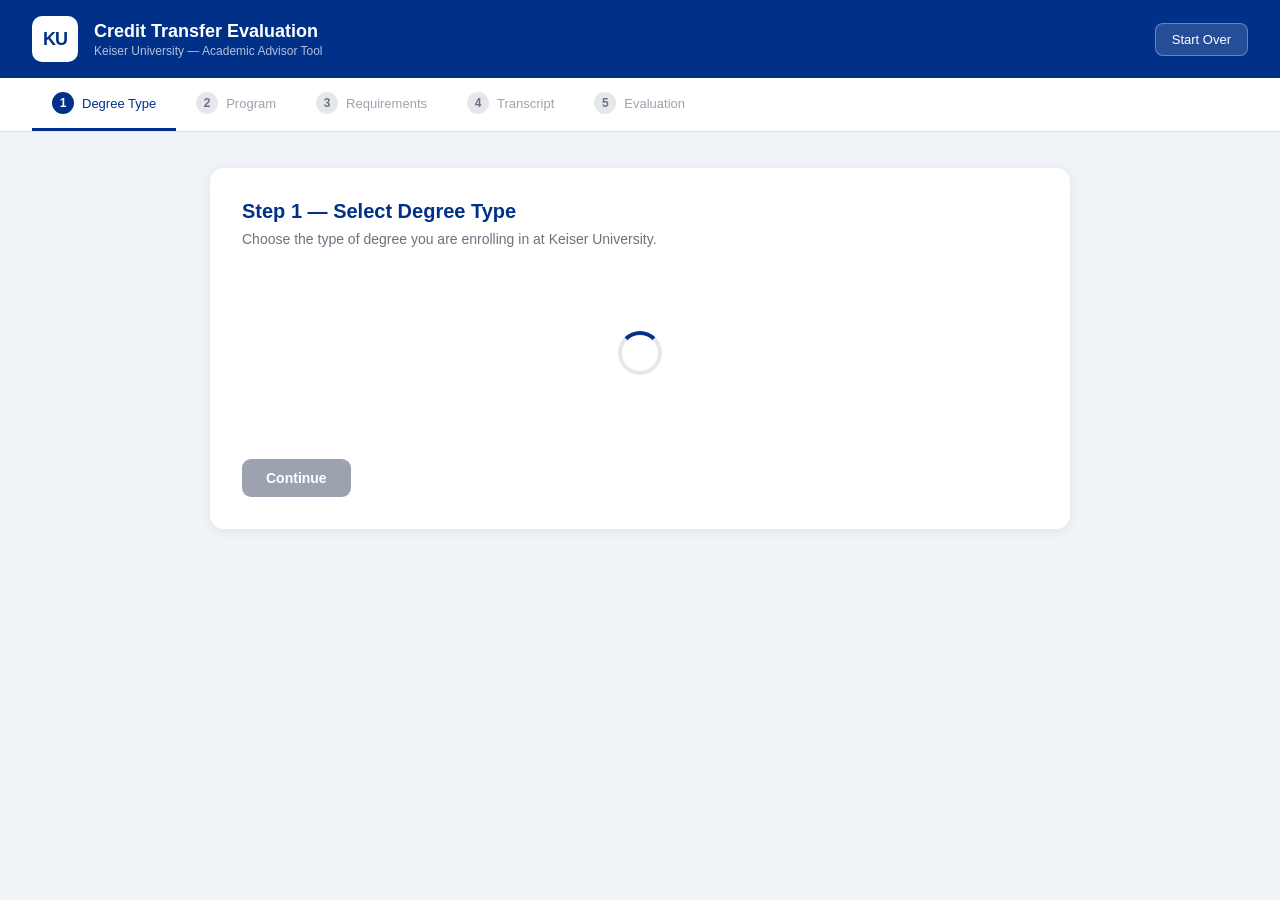
==== templates/index.html @ bb35828b "Initial deploy" ====
<!DOCTYPE html>
<html lang="en">
<head>
  <meta charset="UTF-8"/>
  <meta name="viewport" content="width=device-width, initial-scale=1.0"/>
  <title>KU Credit Transfer Evaluation</title>
  <style>
    *, *::before, *::after { box-sizing: border-box; margin: 0; padding: 0; }

    body {
      font-family: -apple-system, BlinkMacSystemFont, "Segoe UI", Roboto, sans-serif;
      background: #f0f4f8;
      min-height: 100vh;
      color: #1a1a2e;
    }

    /* ── Header ── */
    header {
      background: #003087;
      color: white;
      padding: 16px 32px;
      display: flex;
      align-items: center;
      gap: 16px;
      box-shadow: 0 2px 12px rgba(0,0,0,0.25);
    }
    .logo {
      width: 46px; height: 46px;
      background: white;
      border-radius: 10px;
      display: flex; align-items: center; justify-content: center;
      font-weight: 900; color: #003087; font-size: 18px; letter-spacing: -1px;
      flex-shrink: 0;
    }
    header h1 { font-size: 18px; font-weight: 700; }
    header p  { font-size: 12px; opacity: 0.7; margin-top: 2px; }
    header .restart {
      margin-left: auto;
      background: rgba(255,255,255,0.15);
      border: 1px solid rgba(255,255,255,0.3);
      color: white; padding: 8px 16px; border-radius: 8px;
      cursor: pointer; font-size: 13px; transition: background .2s;
    }
    header .restart:hover { background: rgba(255,255,255,0.28); }

    /* ── Progress bar ── */
    #progress-bar {
      background: white;
      border-bottom: 1px solid #dde3ea;
      display: flex;
      padding: 0 32px;
    }
    .step-tab {
      padding: 14px 20px;
      font-size: 13px;
      color: #9ca3af;
      border-bottom: 3px solid transparent;
      display: flex; align-items: center; gap: 8px;
      transition: color .2s, border-color .2s;
    }
    .step-tab .num {
      width: 22px; height: 22px;
      border-radius: 50%;
      background: #e5e7eb;
      color: #6b7280;
      font-size: 12px; font-weight: 700;
      display: flex; align-items: center; justify-content: center;
    }
    .step-tab.active { color: #003087; border-bottom-color: #003087; }
    .step-tab.active .num { background: #003087; color: white; }
    .step-tab.done { color: #16a34a; }
    .step-tab.done .num { background: #16a34a; color: white; }

    /* ── Main content ── */
    main {
      max-width: 900px;
      margin: 36px auto;
      padding: 0 20px 60px;
    }

    .card {
      background: white;
      border-radius: 14px;
      box-shadow: 0 2px 12px rgba(0,0,0,0.07);
      padding: 32px;
      margin-bottom: 24px;
    }
    .card h2 {
      font-size: 20px; font-weight: 700; color: #003087;
      margin-bottom: 8px;
    }
    .card .subtitle {
      font-size: 14px; color: #6b7280; margin-bottom: 24px;
    }

    /* ── Step panels ── */
    .step-panel { display: none; }
    .step-panel.active { display: block; }

    /* ── Degree type cards ── */
    .degree-grid {
      display: grid;
      grid-template-columns: repeat(auto-fit, minmax(180px, 1fr));
      gap: 14px;
    }
    .degree-card {
      border: 2px solid #e5e7eb;
      border-radius: 12px;
      padding: 24px 16px;
      text-align: center;
      cursor: pointer;
      transition: border-color .2s, box-shadow .2s, transform .15s;
    }
    .degree-card:hover {
      border-color: #003087;
      box-shadow: 0 4px 16px rgba(0,48,135,0.12);
      transform: translateY(-2px);
    }
    .degree-card.selected {
      border-color: #003087;
      background: #eef3fb;
    }
    .degree-card .badge {
      display: inline-block;
      background: #003087; color: white;
      border-radius: 8px; padding: 6px 14px;
      font-size: 22px; font-weight: 800; letter-spacing: 1px;
      margin-bottom: 10px;
    }
    .degree-card.selected .badge { background: #002060; }
    .degree-card .label { font-size: 13px; color: #374151; font-weight: 500; }

    /* ── Program list ── */
    .program-search {
      width: 100%; padding: 10px 14px;
      border: 1.5px solid #d1d5db; border-radius: 8px;
      font-size: 14px; margin-bottom: 14px; outline: none;
    }
    .program-search:focus { border-color: #003087; }
    .program-list { max-height: 360px; overflow-y: auto; border: 1px solid #e5e7eb; border-radius: 10px; }
    .program-item {
      padding: 14px 16px;
      cursor: pointer;
      border-bottom: 1px solid #f3f4f6;
      transition: background .15s;
      display: flex; align-items: center; gap: 12px;
    }
    .program-item:last-child { border-bottom: none; }
    .program-item:hover { background: #f0f4f8; }
    .program-item.selected { background: #eef3fb; }
    .program-item .prog-code {
      background: #e0e7ef; color: #003087;
      border-radius: 6px; padding: 3px 8px;
      font-size: 11px; font-weight: 700;
      white-space: nowrap;
    }
    .program-item .prog-name { font-size: 14px; font-weight: 500; }

    /* ── Requirements table ── */
    .req-table-wrap { overflow-x: auto; }
    table.req-table {
      width: 100%; border-collapse: collapse; font-size: 13.5px;
    }
    .req-table th {
      background: #003087; color: white;
      padding: 10px 14px; text-align: left; font-weight: 600;
    }
    .req-table td { padding: 9px 14px; border-bottom: 1px solid #f0f0f0; }
    .req-table tr.row-category td {
      background: #eef3fb; font-weight: 700; color: #003087;
      font-size: 14px;
    }
    .req-table tr.row-discipline td {
      background: #f8fafc; font-weight: 600; color: #374151;
      padding-left: 28px;
    }
    .req-table tr.row-course td { padding-left: 44px; }
    .req-table tr.row-course:hover td { background: #fafbfc; }
    .credits-badge {
      display: inline-block;
      background: #e0e7ef; color: #003087;
      border-radius: 99px; padding: 2px 10px;
      font-size: 12px; font-weight: 700; white-space: nowrap;
    }

    /* ── Buttons ── */
    .btn-row { display: flex; gap: 12px; margin-top: 24px; }
    .btn {
      padding: 11px 24px; border-radius: 9px;
      font-size: 14px; font-weight: 600; cursor: pointer;
      border: none; transition: background .2s, transform .1s;
    }
    .btn:active { transform: scale(0.98); }
    .btn-primary { background: #003087; color: white; }
    .btn-primary:hover { background: #00226b; }
    .btn-primary:disabled { background: #9ca3af; cursor: not-allowed; }
    .btn-secondary { background: #e5e7eb; color: #374151; }
    .btn-secondary:hover { background: #d1d5db; }

    /* ── Transcript / PDF upload ── */
    .upload-zone {
      border: 2.5px dashed #c7d2e0;
      border-radius: 14px;
      padding: 48px 24px;
      text-align: center;
      cursor: pointer;
      transition: border-color .2s, background .2s;
      background: #f8fafc;
    }
    .upload-zone:hover, .upload-zone.drag-over {
      border-color: #003087;
      background: #eef3fb;
    }
    .upload-zone .icon { font-size: 42px; margin-bottom: 12px; }
    .upload-zone .upload-title { font-size: 16px; font-weight: 600; color: #374151; }
    .upload-zone .upload-sub   { font-size: 13px; color: #9ca3af; margin-top: 6px; }
    .upload-zone .browse-link  { color: #003087; text-decoration: underline; cursor: pointer; }

    .extracted-preview {
      margin-top: 20px;
      border: 1.5px solid #d1d5db;
      border-radius: 10px;
      overflow: hidden;
    }
    .extracted-preview .preview-header {
      background: #eef3fb;
      padding: 10px 16px;
      display: flex; align-items: center; justify-content: space-between;
      border-bottom: 1px solid #d1d5db;
    }
    .extracted-preview .preview-header span { font-size: 13px; font-weight: 600; color: #003087; }
    .extracted-preview .preview-header button {
      background: none; border: none; color: #6b7280;
      font-size: 12px; cursor: pointer; text-decoration: underline;
    }
    .transcript-area {
      width: 100%; min-height: 200px; max-height: 320px;
      border: none; outline: none;
      padding: 14px; font-size: 12.5px; font-family: "Courier New", monospace;
      line-height: 1.6; resize: vertical;
      background: white;
    }
    .transcript-hint { font-size: 12px; color: #9ca3af; margin-top: 8px; }

    /* ── Results ── */
    .result-summary {
      display: grid; grid-template-columns: repeat(auto-fit, minmax(160px, 1fr));
      gap: 14px; margin-bottom: 28px;
    }
    .stat-card {
      background: #f8fafc; border-radius: 10px;
      padding: 16px 20px; text-align: center;
      border: 1px solid #e5e7eb;
    }
    .stat-card .val {
      font-size: 28px; font-weight: 800; color: #003087; line-height: 1;
    }
    .stat-card .lbl { font-size: 12px; color: #6b7280; margin-top: 4px; }

    .section-title {
      font-size: 15px; font-weight: 700; color: #003087;
      margin: 24px 0 12px; padding-bottom: 6px;
      border-bottom: 2px solid #e5e7eb;
    }

    table.eval-table {
      width: 100%; border-collapse: collapse; font-size: 13px;
    }
    .eval-table th {
      background: #003087; color: white;
      padding: 9px 12px; text-align: left; font-weight: 600;
    }
    .eval-table td { padding: 9px 12px; border-bottom: 1px solid #f0f0f0; vertical-align: top; }
    .eval-table tr:nth-child(even) td { background: #fafbfc; }
    .eval-table tr:hover td { background: #f0f4f8; }

    .badge-match {
      display: inline-block; border-radius: 99px;
      padding: 2px 10px; font-size: 11px; font-weight: 700; white-space: nowrap;
    }
    .match-direct     { background: #dcfce7; color: #15803d; }
    .match-equivalent { background: #fef9c3; color: #a16207; }
    .match-pending    { background: #fee2e2; color: #b91c1c; }

    .waiver-banner {
      background: #dcfce7; border: 1px solid #86efac;
      border-radius: 10px; padding: 14px 18px;
      color: #15803d; font-size: 13.5px; font-weight: 500;
      margin-bottom: 16px;
    }

    .action-list { list-style: none; }
    .action-list li {
      padding: 8px 14px; margin-bottom: 6px;
      background: #fef9c3; border-left: 4px solid #ca8a04;
      border-radius: 0 8px 8px 0; font-size: 13px;
    }

    /* ── Loading spinner ── */
    .spinner-wrap {
      display: flex; flex-direction: column;
      align-items: center; justify-content: center;
      padding: 60px 0; gap: 16px;
    }
    .spinner {
      width: 44px; height: 44px;
      border: 4px solid #e5e7eb;
      border-top-color: #003087;
      border-radius: 50%;
      animation: spin 0.8s linear infinite;
    }
    @keyframes spin { to { transform: rotate(360deg); } }
    .spinner-text { color: #6b7280; font-size: 14px; }

    /* ── Program summary banner ── */
    .selected-program-banner {
      background: #eef3fb; border-radius: 10px;
      padding: 14px 18px; margin-bottom: 20px;
      display: flex; align-items: center; gap: 14px;
    }
    .selected-program-banner .code {
      background: #003087; color: white;
      border-radius: 8px; padding: 6px 12px;
      font-weight: 700; font-size: 13px; white-space: nowrap;
    }
    .selected-program-banner .name { font-size: 14px; font-weight: 600; color: #003087; }
    .selected-program-banner .type { font-size: 12px; color: #6b7280; }
  </style>
</head>
<body>

<header>
  <div class="logo">KU</div>
  <div>
    <h1>Credit Transfer Evaluation</h1>
    <p>Keiser University — Academic Advisor Tool</p>
  </div>
  <button class="restart" onclick="restart()">Start Over</button>
</header>

<!-- Progress tabs -->
<div id="progress-bar">
  <div class="step-tab active" id="tab-1"><span class="num">1</span> Degree Type</div>
  <div class="step-tab" id="tab-2"><span class="num">2</span> Program</div>
  <div class="step-tab" id="tab-3"><span class="num">3</span> Requirements</div>
  <div class="step-tab" id="tab-4"><span class="num">4</span> Transcript</div>
  <div class="step-tab" id="tab-5"><span class="num">5</span> Evaluation</div>
</div>

<main>

  <!-- STEP 1: Degree Type -->
  <div class="step-panel active" id="step-1">
    <div class="card">
      <h2>Step 1 — Select Degree Type</h2>
      <p class="subtitle">Choose the type of degree you are enrolling in at Keiser University.</p>
      <div class="degree-grid" id="degree-grid">
        <div class="spinner-wrap"><div class="spinner"></div></div>
      </div>
      <div class="btn-row">
        <button class="btn btn-primary" id="btn-step1" onclick="goToStep2()" disabled>Continue</button>
      </div>
    </div>
  </div>

  <!-- STEP 2: Program -->
  <div class="step-panel" id="step-2">
    <div class="card">
      <h2>Step 2 — Select Your Program</h2>
      <p class="subtitle" id="step2-subtitle">Programs available for the selected degree type.</p>
      <input class="program-search" id="program-search" placeholder="Search programs..." oninput="filterPrograms()" />
      <div class="program-list" id="program-list">
        <div class="spinner-wrap"><div class="spinner"></div></div>
      </div>
      <div class="btn-row">
        <button class="btn btn-secondary" onclick="goToStep(1)">Back</button>
        <button class="btn btn-primary" id="btn-step2" onclick="goToStep3()" disabled>Continue</button>
      </div>
    </div>
  </div>

  <!-- STEP 3: Requirements -->
  <div class="step-panel" id="step-3">
    <div class="card">
      <h2>Step 3 — Program Requirements</h2>
      <p class="subtitle">Review the required courses for your program before proceeding.</p>
      <div id="req-content">
        <div class="spinner-wrap"><div class="spinner"></div></div>
      </div>
      <div class="btn-row">
        <button class="btn btn-secondary" onclick="goToStep(2)">Back</button>
        <button class="btn btn-primary" onclick="goToStep4()">Continue to Transcript</button>
      </div>
    </div>
  </div>

  <!-- STEP 4: Transcript -->
  <div class="step-panel" id="step-4">
    <div class="card">
      <h2>Step 4 — Upload Your Transcript</h2>
      <p class="subtitle">Upload your transcript PDF. The agent will read it and extract your completed courses automatically.</p>
      <div id="step4-program-banner"></div>

      <!-- Upload zone -->
      <div class="upload-zone" id="upload-zone"
           onclick="document.getElementById('pdf-input').click()"
           ondragover="onDragOver(event)" ondragleave="onDragLeave(event)" ondrop="onDrop(event)">
        <div class="icon">📄</div>
        <div class="upload-title">Drop your transcript PDF here</div>
        <div class="upload-sub">or <span class="browse-link">browse to upload</span></div>
        <div class="upload-sub" style="margin-top:10px">Supports text-based PDF transcripts</div>
      </div>
      <input type="file" id="pdf-input" accept=".pdf" style="display:none" onchange="onFileSelected(event)"/>

      <!-- Extracted text preview (hidden until PDF uploaded) -->
      <div class="extracted-preview" id="extracted-preview" style="display:none">
        <div class="preview-header">
          <span id="preview-filename">transcript.pdf</span>
          <button onclick="clearUpload()">Remove &amp; upload different file</button>
        </div>
        <textarea class="transcript-area" id="transcript-text"
          placeholder="Extracted text will appear here..."></textarea>
      </div>

      <p class="transcript-hint" id="upload-hint">Courses with a grade of D or F will automatically be excluded from the evaluation.</p>

      <div class="btn-row">
        <button class="btn btn-secondary" onclick="goToStep(3)">Back</button>
        <button class="btn btn-primary" id="btn-evaluate" onclick="runEvaluation()" disabled>Evaluate Transfer Credits</button>
      </div>
    </div>
  </div>

  <!-- STEP 5: Results -->
  <div class="step-panel" id="step-5">
    <div class="card">
      <h2>Step 5 — Transfer Credit Evaluation</h2>
      <p class="subtitle" id="result-subtitle"></p>
      <div id="result-content">
        <div class="spinner-wrap">
          <div class="spinner"></div>
          <p class="spinner-text">Evaluating your transcript against program requirements…</p>
        </div>
      </div>
      <div class="btn-row" id="result-btn-row" style="display:none">
        <button class="btn btn-secondary" onclick="goToStep(4)">Back</button>
        <button class="btn btn-primary" onclick="window.print()">Print / Save as PDF</button>
      </div>
    </div>
  </div>

</main>

<script>
  let selectedDegreeType = null;
  let selectedProgram    = null;  // { key, program_name, full_name, program_code }
  let allPrograms        = [];

  // ── helpers ────────────────────────────────────────────────────────────────

  function goToStep(n) {
    document.querySelectorAll(".step-panel").forEach(p => p.classList.remove("active"));
    document.getElementById(`step-${n}`).classList.add("active");
    for (let i = 1; i <= 5; i++) {
      const tab = document.getElementById(`tab-${i}`);
      tab.classList.remove("active", "done");
      if (i < n) tab.classList.add("done");
      if (i === n) tab.classList.add("active");
    }
    window.scrollTo(0, 0);
  }

  function restart() {
    selectedDegreeType = null;
    selectedProgram    = null;
    allPrograms        = [];
    document.getElementById("program-search").value = "";
    document.getElementById("transcript-text").value = "";
    document.getElementById("result-content").innerHTML = "";
    document.getElementById("result-btn-row").style.display = "none";
    document.getElementById("btn-step1").disabled = true;
    document.getElementById("btn-step2").disabled = true;
    loadDegreeTypes();
    goToStep(1);
  }

  // ── Step 1: load degree types ──────────────────────────────────────────────

  async function loadDegreeTypes() {
    const grid = document.getElementById("degree-grid");
    grid.innerHTML = '<div class="spinner-wrap"><div class="spinner"></div></div>';
    const res  = await fetch("/api/degree-types");
    const types = await res.json();
    grid.innerHTML = "";
    types.forEach(t => {
      const card = document.createElement("div");
      card.className = "degree-card";
      card.dataset.type = t.degree_type;
      card.innerHTML = `<div class="badge">${t.short}</div><div class="label">${t.degree_type}</div>`;
      card.onclick = () => selectDegreeType(t.degree_type, card);
      grid.appendChild(card);
    });
  }

  function selectDegreeType(type, card) {
    document.querySelectorAll(".degree-card").forEach(c => c.classList.remove("selected"));
    card.classList.add("selected");
    selectedDegreeType = type;
    document.getElementById("btn-step1").disabled = false;
  }

  async function goToStep2() {
    if (!selectedDegreeType) return;
    goToStep(2);
    document.getElementById("step2-subtitle").textContent =
      `Programs available for: ${selectedDegreeType}`;
    document.getElementById("btn-step2").disabled = true;
    const list = document.getElementById("program-list");
    list.innerHTML = '<div class="spinner-wrap"><div class="spinner"></div></div>';

    const res = await fetch(`/api/programs?degree_type=${encodeURIComponent(selectedDegreeType)}`);
    allPrograms = await res.json();
    renderProgramList(allPrograms);
  }

  function renderProgramList(programs) {
    const list = document.getElementById("program-list");
    list.innerHTML = "";
    programs.forEach(p => {
      const item = document.createElement("div");
      item.className = "program-item" + (selectedProgram && selectedProgram.key === p.key ? " selected" : "");
      item.innerHTML = `<span class="prog-code">${p.program_code}</span><span class="prog-name">${p.full_name}</span>`;
      item.onclick = () => selectProgram(p, item);
      list.appendChild(item);
    });
    if (programs.length === 0) {
      list.innerHTML = '<p style="padding:20px;color:#9ca3af;text-align:center">No programs found.</p>';
    }
  }

  function filterPrograms() {
    const q = document.getElementById("program-search").value.toLowerCase();
    renderProgramList(allPrograms.filter(p =>
      p.program_name.toLowerCase().includes(q) || p.full_name.toLowerCase().includes(q)
    ));
  }

  function selectProgram(program, item) {
    document.querySelectorAll(".program-item").forEach(i => i.classList.remove("selected"));
    item.classList.add("selected");
    selectedProgram = program;
    document.getElementById("btn-step2").disabled = false;
  }

  // ── Step 3: requirements ───────────────────────────────────────────────────

  async function goToStep3() {
    if (!selectedProgram) return;
    goToStep(3);
    const wrap = document.getElementById("req-content");
    wrap.innerHTML = '<div class="spinner-wrap"><div class="spinner"></div></div>';

    const res  = await fetch(`/api/program-requirements?key=${encodeURIComponent(selectedProgram.key)}`);
    const data = await res.json();
    renderRequirements(data, wrap);
  }

  function renderRequirements(data, wrap) {
    let html = `
      <div class="selected-program-banner">
        <span class="code">${data.program_code}</span>
        <div><div class="name">${data.full_name}</div><div class="type">${data.degree_type}</div></div>
      </div>
      <div class="req-table-wrap">
      <table class="req-table">
        <thead><tr>
          <th style="width:55%">Course / Requirement</th>
          <th style="width:20%">Code</th>
          <th style="width:12%">Credits</th>
        </tr></thead>
        <tbody>`;

    data.categories.forEach(cat => {
      html += `<tr class="row-category">
        <td colspan="2">${cat.name}</td>
        <td><span class="credits-badge">${cat.total_credits} cr</span></td>
      </tr>`;
      cat.disciplines.forEach(disc => {
        const showDisc = disc.name !== cat.name;
        if (showDisc) {
          html += `<tr class="row-discipline">
            <td colspan="2">${disc.name}</td>
            <td><span class="credits-badge">${disc.total_credits} cr</span></td>
          </tr>`;
        }
        disc.courses.forEach(c => {
          html += `<tr class="row-course">
            <td>${c.name}</td>
            <td style="font-family:monospace;font-size:12px">${c.code}</td>
            <td><span class="credits-badge">${c.credits} cr</span></td>
          </tr>`;
        });
      });
    });

    html += `</tbody></table></div>`;
    wrap.innerHTML = html;
  }

  // ── Step 4: PDF upload ─────────────────────────────────────────────────────

  function goToStep4() {
    goToStep(4);
    if (selectedProgram) {
      document.getElementById("step4-program-banner").innerHTML = `
        <div class="selected-program-banner" style="margin-bottom:16px">
          <span class="code">${selectedProgram.program_code}</span>
          <div><div class="name">${selectedProgram.full_name}</div></div>
        </div>`;
    }
  }

  function onDragOver(e) {
    e.preventDefault();
    document.getElementById("upload-zone").classList.add("drag-over");
  }
  function onDragLeave(e) {
    document.getElementById("upload-zone").classList.remove("drag-over");
  }
  function onDrop(e) {
    e.preventDefault();
    document.getElementById("upload-zone").classList.remove("drag-over");
    const file = e.dataTransfer.files[0];
    if (file) uploadPDF(file);
  }
  function onFileSelected(e) {
    const file = e.target.files[0];
    if (file) uploadPDF(file);
  }

  async function uploadPDF(file) {
    if (!file.name.toLowerCase().endsWith(".pdf")) {
      alert("Please upload a PDF file.");
      return;
    }

    // Show loading state on upload zone
    const zone = document.getElementById("upload-zone");
    zone.innerHTML = `
      <div class="spinner" style="margin:0 auto 12px"></div>
      <div class="upload-title">Reading PDF…</div>
      <div class="upload-sub">${file.name}</div>`;

    const formData = new FormData();
    formData.append("file", file);

    try {
      const res  = await fetch("/api/extract-pdf", { method: "POST", body: formData });
      const data = await res.json();

      if (data.error) {
        zone.innerHTML = `
          <div class="icon">⚠️</div>
          <div class="upload-title" style="color:#b91c1c">${data.error}</div>
          <div class="upload-sub browse-link" onclick="document.getElementById('pdf-input').click()">Try another file</div>`;
        return;
      }

      // Show extracted text
      zone.style.display = "none";
      const preview = document.getElementById("extracted-preview");
      preview.style.display = "block";
      document.getElementById("preview-filename").textContent = `✓ ${file.name}`;
      document.getElementById("transcript-text").value = data.text;
      document.getElementById("btn-evaluate").disabled = false;

    } catch (err) {
      zone.innerHTML = `
        <div class="icon">⚠️</div>
        <div class="upload-title" style="color:#b91c1c">Upload failed. Server may not be running.</div>
        <div class="upload-sub browse-link" onclick="document.getElementById('pdf-input').click()">Try again</div>`;
    }
  }

  function clearUpload() {
    document.getElementById("pdf-input").value = "";
    document.getElementById("extracted-preview").style.display = "none";
    document.getElementById("transcript-text").value = "";
    document.getElementById("btn-evaluate").disabled = true;
    const zone = document.getElementById("upload-zone");
    zone.style.display = "block";
    zone.innerHTML = `
      <div class="icon">📄</div>
      <div class="upload-title">Drop your transcript PDF here</div>
      <div class="upload-sub">or <span class="browse-link">browse to upload</span></div>
      <div class="upload-sub" style="margin-top:10px">Supports text-based PDF transcripts</div>`;
  }

  // ── Step 5: evaluation ─────────────────────────────────────────────────────

  async function runEvaluation() {
    const text = document.getElementById("transcript-text").value.trim();
    if (!text) { alert("Please paste your transcript text first."); return; }

    goToStep(5);
    document.getElementById("result-subtitle").textContent =
      `Evaluating transfer credits for: ${selectedProgram.full_name}`;
    document.getElementById("result-content").innerHTML = `
      <div class="spinner-wrap">
        <div class="spinner"></div>
        <p class="spinner-text">Analyzing your transcript against program requirements…<br>This may take 20–40 seconds.</p>
      </div>`;
    document.getElementById("result-btn-row").style.display = "none";

    try {
      const res = await fetch("/api/evaluate", {
        method: "POST",
        headers: { "Content-Type": "application/json" },
        body: JSON.stringify({ program_key: selectedProgram.key, transcript_text: text }),
      });
      const data = await res.json();
      if (data.error) {
        document.getElementById("result-content").innerHTML =
          `<p style="color:#b91c1c;padding:20px"><strong>Error:</strong> ${data.error}</p>`;
        return;
      }
      renderResults(data);
      document.getElementById("result-btn-row").style.display = "flex";
    } catch (err) {
      document.getElementById("result-content").innerHTML =
        `<p style="color:#b91c1c;padding:20px"><strong>Connection error.</strong> Please try again.</p>`;
    }
  }

  function evalTable(headers, rows) {
    if (!rows || rows.length === 0) return `<p style="color:#9ca3af;font-size:13px;margin:8px 0 16px">None found.</p>`;
    let t = `<div style="overflow-x:auto;margin-bottom:4px"><table class="eval-table"><thead><tr>`;
    headers.forEach(h => { t += `<th>${h}</th>`; });
    t += `</tr></thead><tbody>`;
    rows.forEach(r => {
      t += `<tr>`;
      r.forEach((cell, i) => {
        const mono = (i === 0 || i === 3) ? `style="font-family:monospace;font-size:12px"` : "";
        t += `<td ${mono}>${cell ?? ""}</td>`;
      });
      t += `</tr>`;
    });
    t += `</tbody></table></div>`;
    return t;
  }

  function renderResults(d) {
    const strong    = d.strong_matches    || [];
    const potential = d.potential_matches || [];
    const courses   = d.courses           || [];
    const addl      = d.additional_components || [];
    const notices   = d.summary_notices   || [];
    const accred    = d.accreditation     || {};

    let html = "";

    // ── Summary stat cards ────────────────────────────────────────────────
    html += `<div class="result-summary">
      <div class="stat-card">
        <div class="val">${d.total_transfer_credits ?? 0}</div>
        <div class="lbl">Transfer Credits (Strong)</div>
      </div>
      <div class="stat-card">
        <div class="val">${strong.length}</div>
        <div class="lbl">Strong Matches</div>
      </div>
      <div class="stat-card">
        <div class="val">${potential.length}</div>
        <div class="lbl">Potential Matches</div>
      </div>
      <div class="stat-card">
        <div class="val">${courses.length}</div>
        <div class="lbl">Courses on Transcript</div>
      </div>
    </div>`;

    // ── School info row ───────────────────────────────────────────────────
    html += `<div class="section-title">1. School Information</div>`;
    const accredBadge = accred.is_regionally_accredited === true
      ? `<span style="background:#dcfce7;color:#15803d;padding:3px 10px;border-radius:99px;font-size:12px;font-weight:700">✓ Regionally Accredited</span>`
      : accred.is_regionally_accredited === false
      ? `<span style="background:#fee2e2;color:#b91c1c;padding:3px 10px;border-radius:99px;font-size:12px;font-weight:700">✗ Not Regionally Accredited</span>`
      : `<span style="background:#fef9c3;color:#a16207;padding:3px 10px;border-radius:99px;font-size:12px;font-weight:700">⚠ Verify Manually</span>`;

    html += `<table class="eval-table" style="margin-bottom:8px">
      <tbody>
        <tr><td style="width:200px;font-weight:600;color:#374151">School Name</td><td>${d.school_name || "—"}</td></tr>
        <tr><td style="font-weight:600;color:#374151">Accreditation</td><td>${accredBadge} &nbsp;<span style="font-size:12px;color:#6b7280">${accred.note || (accred.accreditations || []).join(", ") || ""}</span></td></tr>
        <tr><td style="font-weight:600;color:#374151">Credit System</td><td>${d.credit_system_note || d.credit_system || "—"}</td></tr>
        <tr><td style="font-weight:600;color:#374151">Bachelor's Degree</td><td>${d.has_bachelor_degree ? `<strong style="color:#15803d">Yes</strong> — ${d.bachelor_degree_info || ""}` : "No"}</td></tr>
      </tbody>
    </table>`;

    // ── Gen Ed waiver ─────────────────────────────────────────────────────
    if (d.gen_ed_waiver && d.gen_ed_waiver !== "none") {
      html += `<div class="waiver-banner">✓ ${d.gen_ed_waiver_note || "General Education requirements waived based on prior degree."}</div>`;
    }

    // ── Notices ───────────────────────────────────────────────────────────
    if (notices.length > 0) {
      html += `<div class="section-title">Summary & Notices</div><ul class="action-list" style="margin-bottom:16px">`;
      notices.forEach(n => { html += `<li>${n}</li>`; });
      html += `</ul>`;
    }

    // ── Courses extracted ─────────────────────────────────────────────────
    html += `<div class="section-title">2. Courses Taken (Extracted from Transcript)</div>`;
    html += evalTable(
      ["Course Code", "Course Name", "Credits (Original)", "Credits (Semester)", "Grade"],
      courses.map(c => [c.code, c.name, c.credits_original, c.credits_semester, c.grade])
    );

    // ── Additional components ─────────────────────────────────────────────
    if (addl.length > 0) {
      html += `<div class="section-title">Additional Academic Components</div>`;
      html += evalTable(
        ["Type", "Description", "Value"],
        addl.map(a => [a.type, a.description, a.value])
      );
    }

    // ── Strong matches ────────────────────────────────────────────────────
    html += `<div class="section-title">3. Strong Matches — Recommended for Transfer</div>`;
    html += evalTable(
      ["KU Course Code", "KU Course Name", "KU Credits Req.", "Transfer Course Code", "Credits Earned", "Grade Earned"],
      strong.map(m => [m.ku_code, m.ku_name, m.ku_credits, m.transfer_code, m.transfer_credits, m.transfer_grade])
    );

    // ── Potential matches ─────────────────────────────────────────────────
    html += `<div class="section-title">4. Potential Matches — Advisor Review Required</div>`;
    html += evalTable(
      ["KU Course Code", "KU Course Name", "KU Credits Req.", "Transfer Course Code", "Credits Earned", "Grade Earned"],
      potential.map(m => [m.ku_code, m.ku_name, m.ku_credits, m.transfer_code, m.transfer_credits, m.transfer_grade])
    );

    document.getElementById("result-content").innerHTML = html;
  }

  // ── init ───────────────────────────────────────────────────────────────────
  loadDegreeTypes();
</script>
</body>
</html>
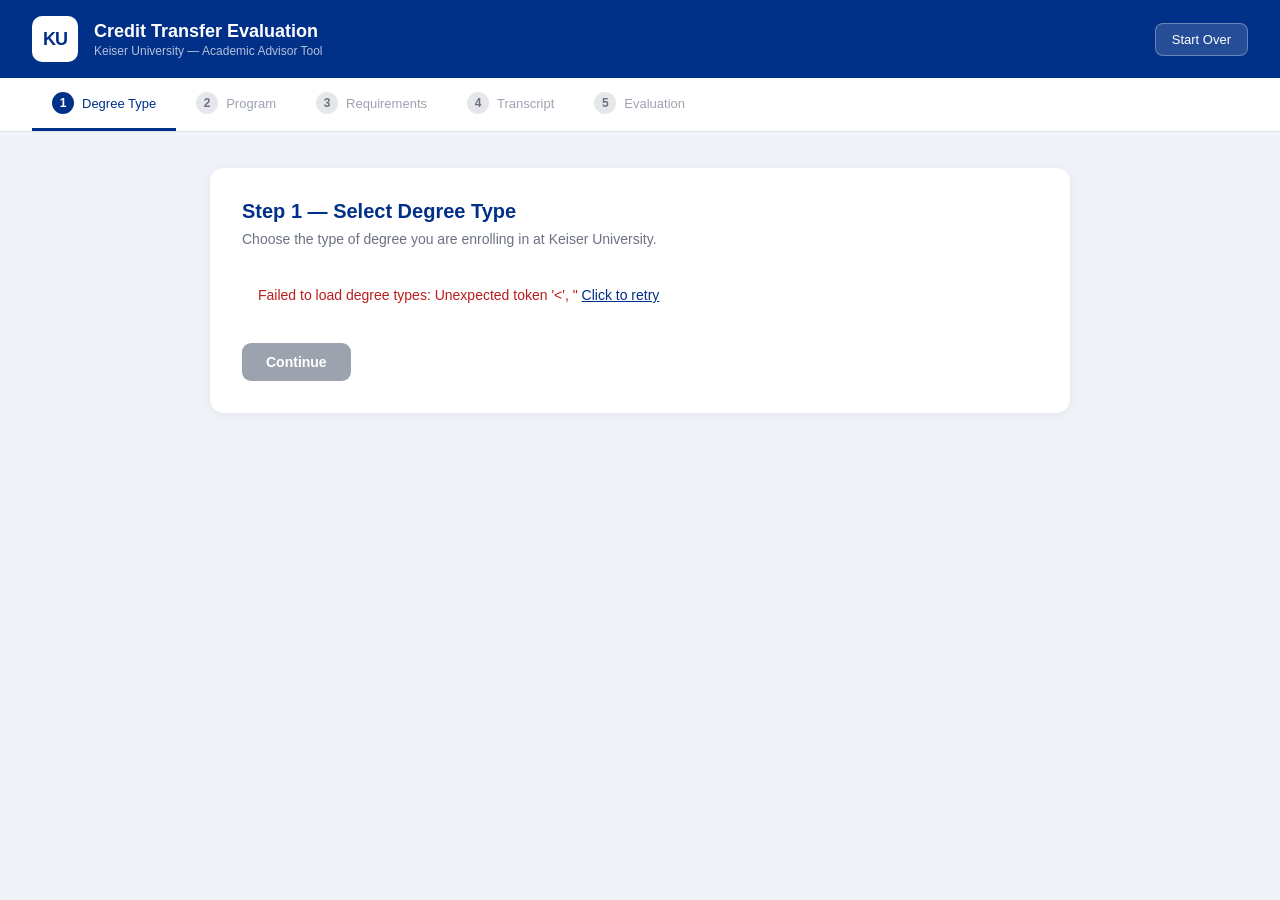
==== commit 880e7392: "add error handling to loadDegreeTypes to diagnose spinner issue Co-Authored-By: Claude Sonnet 4.6 <n" ====
--- a/templates/index.html
+++ b/templates/index.html
@@ -489,17 +489,24 @@
   async function loadDegreeTypes() {
     const grid = document.getElementById("degree-grid");
     grid.innerHTML = '<div class="spinner-wrap"><div class="spinner"></div></div>';
-    const res  = await fetch("/api/degree-types");
-    const types = await res.json();
-    grid.innerHTML = "";
-    types.forEach(t => {
-      const card = document.createElement("div");
-      card.className = "degree-card";
-      card.dataset.type = t.degree_type;
-      card.innerHTML = `<div class="badge">${t.short}</div><div class="label">${t.degree_type}</div>`;
-      card.onclick = () => selectDegreeType(t.degree_type, card);
-      grid.appendChild(card);
-    });
+    try {
+      const res   = await fetch("/api/degree-types");
+      const types = await res.json();
+      grid.innerHTML = "";
+      types.forEach(t => {
+        const card = document.createElement("div");
+        card.className = "degree-card";
+        card.dataset.type = t.degree_type;
+        card.innerHTML = `<div class="badge">${t.short}</div><div class="label">${t.degree_type}</div>`;
+        card.onclick = () => selectDegreeType(t.degree_type, card);
+        grid.appendChild(card);
+      });
+    } catch (err) {
+      grid.innerHTML = `<p style="color:#b91c1c;padding:16px;font-size:14px">
+        Failed to load degree types: ${err.message}<br>
+        <a href="javascript:loadDegreeTypes()" style="color:#003087">Click to retry</a>
+      </p>`;
+    }
   }
 
   function selectDegreeType(type, card) {
@@ -724,6 +731,19 @@
           `<p style="color:#b91c1c;padding:20px"><strong>Error:</strong> ${data.error}</p>`;
         return;
       }
+      if (data.blocked) {
+        document.getElementById("result-content").innerHTML = `
+          <div style="background:#fee2e2;border:1px solid #fca5a5;border-radius:10px;padding:24px;margin-top:8px">
+            <div style="font-size:18px;font-weight:700;color:#b91c1c;margin-bottom:8px">⛔ Credits Not Transferable</div>
+            <div style="font-size:14px;color:#7f1d1d">${data.blocked_reason}</div>
+            <div style="margin-top:12px;font-size:13px;color:#6b7280">
+              School: <strong>${data.school_name}</strong><br>
+              ${data.accreditation?.note || ''}
+            </div>
+          </div>`;
+        document.getElementById("result-btn-row").style.display = "flex";
+        return;
+      }
       renderResults(data);
       document.getElementById("result-btn-row").style.display = "flex";
     } catch (err) {
@@ -781,24 +801,39 @@
 
     // ── School info row ───────────────────────────────────────────────────
     html += `<div class="section-title">1. School Information</div>`;
-    const accredBadge = accred.is_regionally_accredited === true
-      ? `<span style="background:#dcfce7;color:#15803d;padding:3px 10px;border-radius:99px;font-size:12px;font-weight:700">✓ Regionally Accredited</span>`
-      : accred.is_regionally_accredited === false
-      ? `<span style="background:#fee2e2;color:#b91c1c;padding:3px 10px;border-radius:99px;font-size:12px;font-weight:700">✗ Not Regionally Accredited</span>`
-      : `<span style="background:#fef9c3;color:#a16207;padding:3px 10px;border-radius:99px;font-size:12px;font-weight:700">⚠ Verify Manually</span>`;
+
+    const usdebadge = accred.recognized === true
+      ? `<span style="background:#dcfce7;color:#15803d;padding:3px 10px;border-radius:99px;font-size:12px;font-weight:700">✓ USDE-Recognized</span>`
+      : accred.recognized === false
+      ? `<span style="background:#fee2e2;color:#b91c1c;padding:3px 10px;border-radius:99px;font-size:12px;font-weight:700">✗ Not USDE-Recognized</span>`
+      : `<span style="background:#fef9c3;color:#a16207;padding:3px 10px;border-radius:99px;font-size:12px;font-weight:700">⚠ Could Not Verify</span>`;
+
+    const accredDisplay = d.accreditation_on_doc
+      ? d.accreditation_on_doc
+      : (accred.accreditations || []).join(", ") || "Not mentioned on transcript";
 
     html += `<table class="eval-table" style="margin-bottom:8px">
       <tbody>
-        <tr><td style="width:200px;font-weight:600;color:#374151">School Name</td><td>${d.school_name || "—"}</td></tr>
-        <tr><td style="font-weight:600;color:#374151">Accreditation</td><td>${accredBadge} &nbsp;<span style="font-size:12px;color:#6b7280">${accred.note || (accred.accreditations || []).join(", ") || ""}</span></td></tr>
-        <tr><td style="font-weight:600;color:#374151">Credit System</td><td>${d.credit_system_note || d.credit_system || "—"}</td></tr>
-        <tr><td style="font-weight:600;color:#374151">Bachelor's Degree</td><td>${d.has_bachelor_degree ? `<strong style="color:#15803d">Yes</strong> — ${d.bachelor_degree_info || ""}` : "No"}</td></tr>
+        <tr><td style="width:220px;font-weight:600;color:#374151">School Name</td>
+            <td>${d.school_name || "—"}</td></tr>
+        <tr><td style="font-weight:600;color:#374151">USDE Recognition</td>
+            <td>${usdebadge} &nbsp;<span style="font-size:12px;color:#6b7280">${accred.note || ""}</span></td></tr>
+        <tr><td style="font-weight:600;color:#374151">Accreditation Body</td>
+            <td style="font-size:13px">${accredDisplay}</td></tr>
+        <tr><td style="font-weight:600;color:#374151">FL CCNS Institution</td>
+            <td>${d.is_ccns ? '<span style="color:#15803d;font-weight:600">Yes</span>' : 'No'}</td></tr>
+        <tr><td style="font-weight:600;color:#374151">Credit System</td>
+            <td>${d.credit_system_note || d.credit_system || "—"}</td></tr>
+        <tr><td style="font-weight:600;color:#374151">GPA</td>
+            <td>${d.gpa != null ? d.gpa : "Not found on transcript"}</td></tr>
+        <tr><td style="font-weight:600;color:#374151">Degree Awarded</td>
+            <td>${d.degree_awarded || "None / Not stated"}</td></tr>
       </tbody>
     </table>`;
 
     // ── Gen Ed waiver ─────────────────────────────────────────────────────
-    if (d.gen_ed_waiver && d.gen_ed_waiver !== "none") {
-      html += `<div class="waiver-banner">✓ ${d.gen_ed_waiver_note || "General Education requirements waived based on prior degree."}</div>`;
+    if (d.gen_ed_status && d.gen_ed_status !== "Not Waived") {
+      html += `<div class="waiver-banner">✓ <strong>General Education Waiver — ${d.gen_ed_status}</strong><br><span style="font-weight:400">${d.gen_ed_note || ""}</span></div>`;
     }
 
     // ── Notices ───────────────────────────────────────────────────────────
